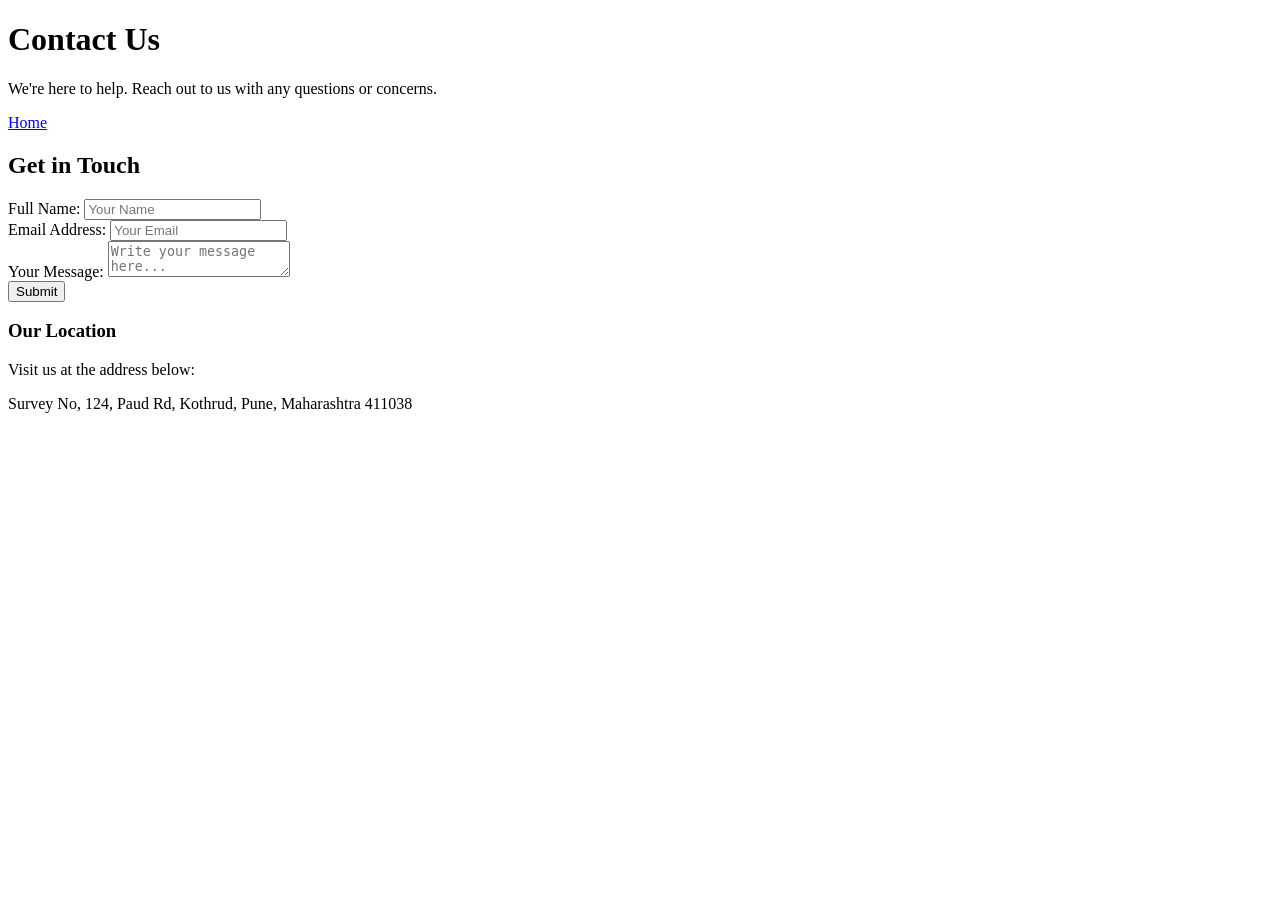
==== Lab1contact.html @ 8a92dded "Create Lab1contact.html" ====
<!DOCTYPE html>
<html lang="en">
<head>
    <meta charset="UTF-8">
    <meta name="viewport" content="width=device-width, initial-scale=1.0">
    <title>Contact Us | Student Portal</title>
    <link rel="stylesheet" href="contact.css">
</head>
<body>

    <!-- Contact Us Header -->
    <header>
        <h1>Contact Us</h1>
        <p>We're here to help. Reach out to us with any questions or concerns.</p>
    </header>

 <div class="navbar">
        <a href="Lab1.html">Home</a>
    </div>
    <!-- Contact Form Section -->
    <section class="contact-form">
        <div class="container">
            <h2>Get in Touch</h2>
            <form id="contact-form">
                <div class="form-group">
                    <label for="name">Full Name:</label>
                    <input type="text" id="name" name="name" class="form-control" placeholder="Your Name" required>
                </div>
                <div class="form-group">
                    <label for="email">Email Address:</label>
                    <input type="email" id="email" name="email" class="form-control" placeholder="Your Email" required>
                </div>
                <div class="form-group">
                    <label for="message">Your Message:</label>
                    <textarea id="message" name="message" class="form-control" placeholder="Write your message here..." required></textarea>
                </div>
                <button type="submit" class="btn">Submit</button>
            </form>
        </div>
    </section>

    <!-- Contact Location Section -->
    <section class="contact-location">
        <div class="container">
            <h3>Our Location</h3>
            <p>Visit us at the address below:</p>
            <p>Survey No, 124, Paud Rd, Kothrud, Pune, Maharashtra 411038</p>

</body>
</html>
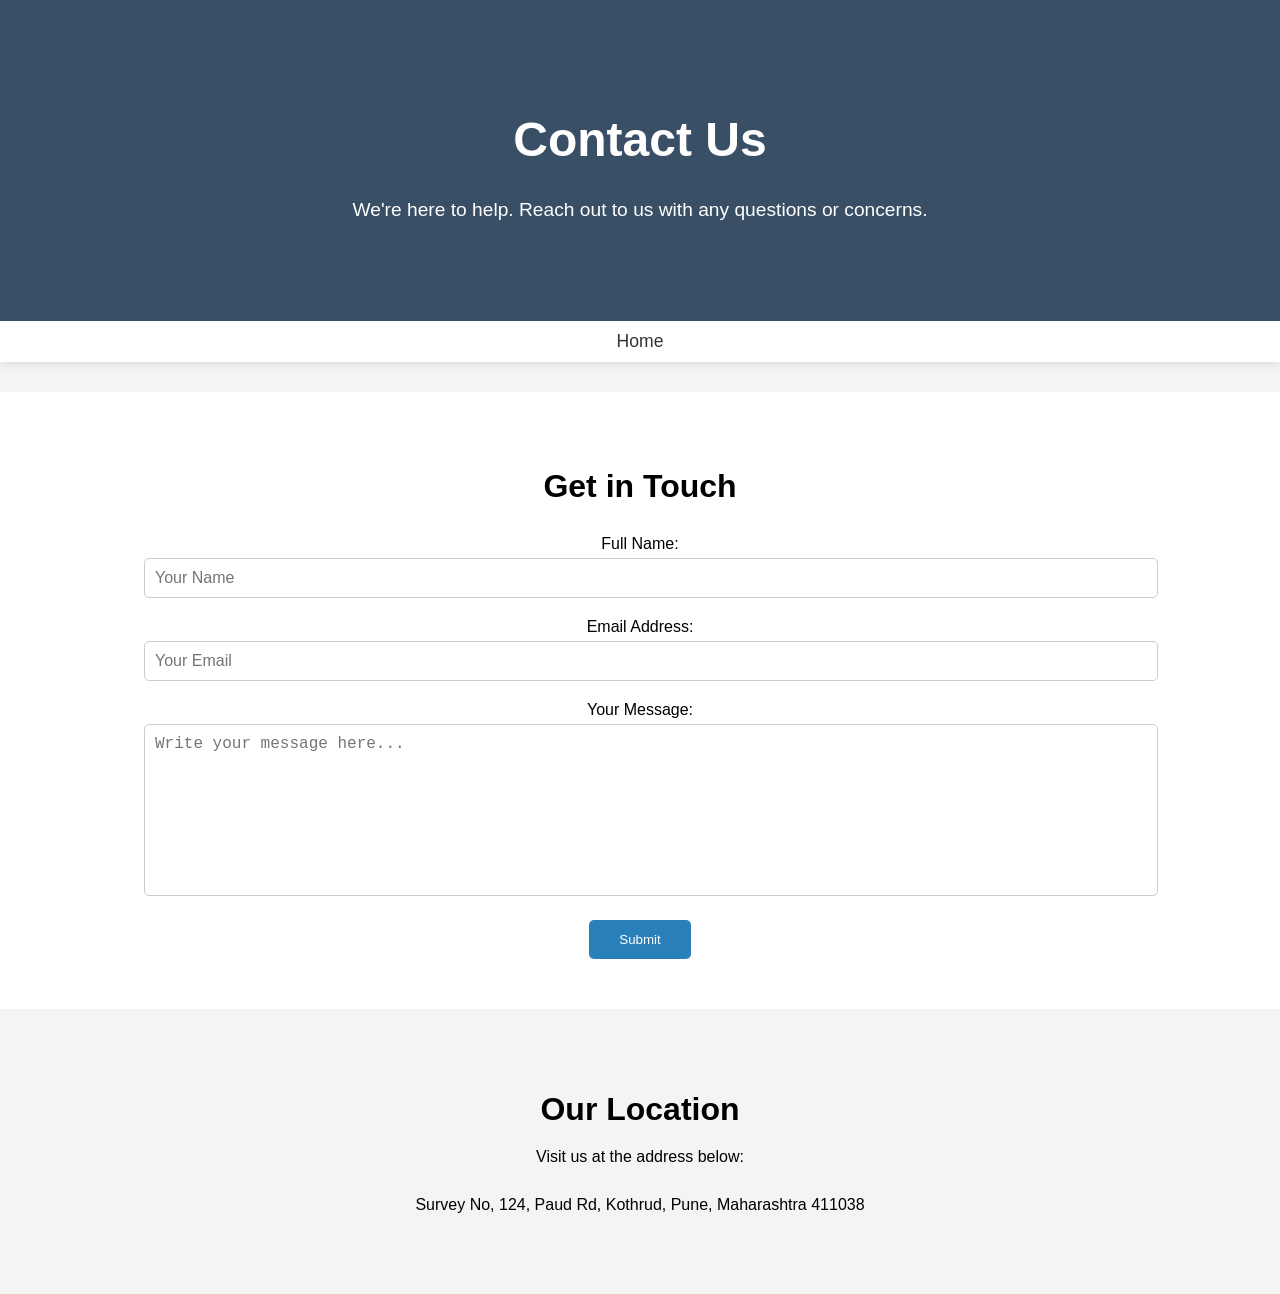
==== commit cf4549d7: "Update Lab1contact.html" ====
--- a/Lab1contact.html
+++ b/Lab1contact.html
@@ -15,7 +15,7 @@
     </header>
 
  <div class="navbar">
-        <a href="Lab1.html">Home</a>
+        <a href="index.html">Home</a>
     </div>
     <!-- Contact Form Section -->
     <section class="contact-form">
--- a/contact.css
+++ b/contact.css
@@ -0,0 +1,149 @@
+/* Contact Us Page Styles */
+
+/* Body & Header Styles */
+body {
+    font-family: Arial, sans-serif;
+    margin: 0;
+    padding: 0;
+    background-color: #f4f4f4;
+}
+
+header {
+    background-color: #384f66;
+    background-size: cover;
+    background-position: center;
+    background-repeat: no-repeat;
+    padding: 80px 20px;
+    text-align: center;
+    color: white;
+    position: relative;
+}
+
+header::before {
+    content: "";
+    position: absolute;
+    top: 0;
+    left: 0;
+    right: 0;
+    bottom: 0;
+    background: rgba(0, 0, 0, 0.5); /* Semi-transparent overlay */
+    z-index: -1;
+}
+
+header h1 {
+    font-size: 3rem;
+}
+
+header p {
+    font-size: 1.2rem;
+}
+.navbar {
+            background-color: #fff;
+            box-shadow: 0 2px 8px rgba(0, 0, 0, 0.1);
+            padding: 10px 0;
+            text-align: center;
+            margin-bottom: 30px;
+        }
+
+        .navbar a {
+            color: #333;
+            text-decoration: none;
+            font-size: 1.1rem;
+            margin: 0 100px;
+            padding: 10px 15px;
+            border-radius: 0px;
+            transition: background 0.3s ease, color 0.3s ease;
+        }
+
+        .navbar a:hover {
+            background-color: #2c3e50;
+            color: white;
+        }
+
+/* Form Section */
+.contact-form {
+    padding: 50px 20px;
+    background-color: #fff;
+    text-align: center;
+}
+
+.contact-form h2 {
+    font-size: 2rem;
+    margin-bottom: 30px;
+}
+
+.form-group {
+    margin-bottom: 20px;
+}
+
+.form-control {
+    width: 100%;
+    padding: 10px;
+    font-size: 1rem;
+    border: 1px solid #ccc;
+    border-radius: 5px;
+    margin-top: 5px;
+}
+
+textarea.form-control {
+    height: 150px;
+    resize: none;
+}
+
+.btn {
+    background-color: #2980b9;
+    color: white;
+    padding: 12px 30px;
+    border: none;
+    border-radius: 5px;
+    cursor: pointer;
+}
+
+.btn:hover {
+    background-color: #3498db;
+}
+
+/* Contact Location Section */
+.contact-location {
+    padding: 50px 20px;
+    background-color: #f4f4f4;
+    text-align: center;
+}
+
+.contact-location h3 {
+    font-size: 2rem;
+    margin-bottom: 20px;
+}
+
+.contact-location p {
+    font-size: 1rem;
+    margin-bottom: 30px;
+}
+
+/* Map Container */
+.map-container {
+    margin: 0 auto;
+    max-width: 100%;
+}
+
+/* Container to center content */
+.container {
+    width: 80%;
+    max-width: 1200px;
+    margin: 0 auto;
+}
+
+/* Mobile Responsive */
+@media (max-width: 768px) {
+    header h1 {
+        font-size: 2.5rem;
+    }
+
+    header p {
+        font-size: 1rem;
+    }
+
+    .contact-form h2 {
+        font-size: 1.5rem;
+    }
+}
